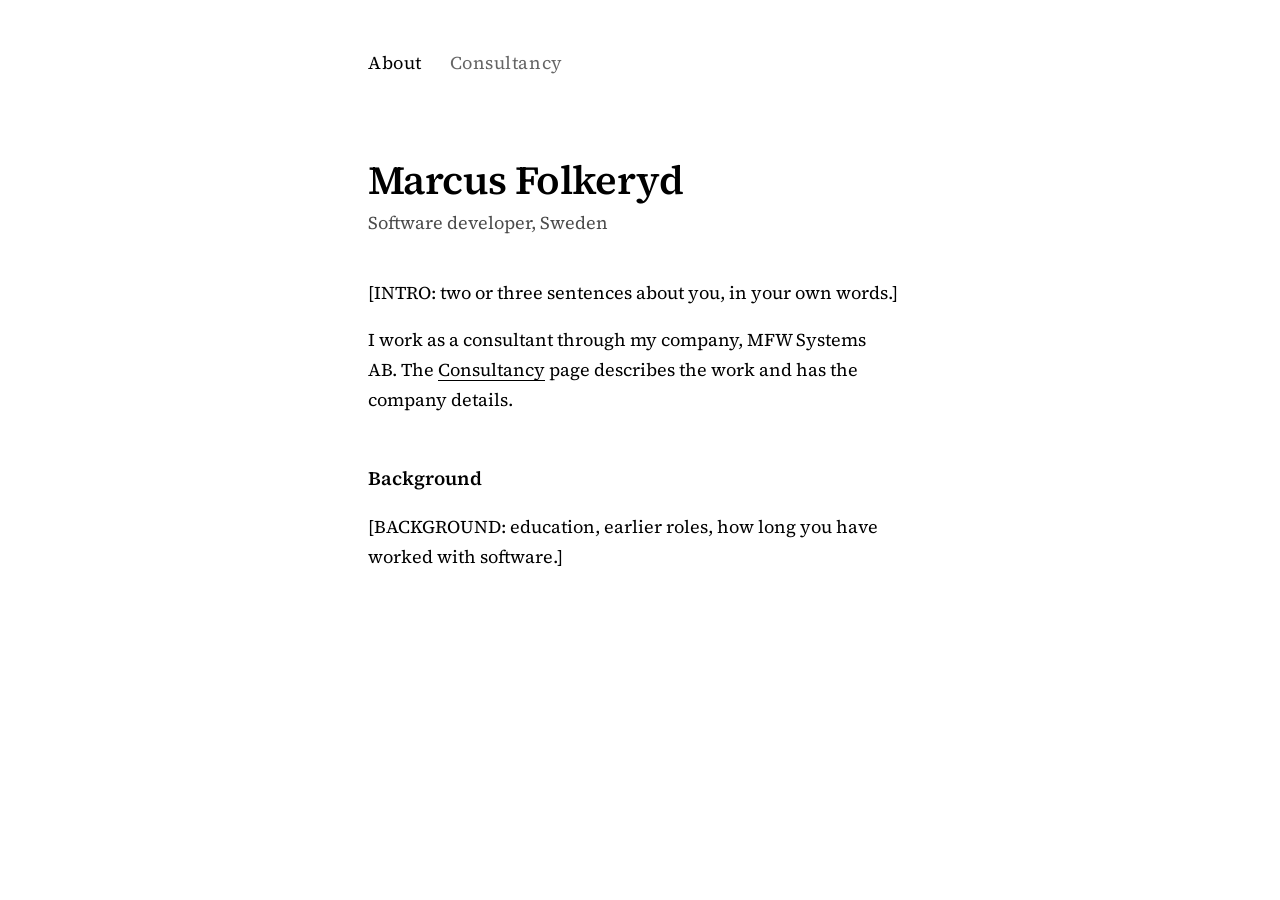
==== index.html @ c3b2ac34 "Add personal site with About and Consultancy pages" ====
<!doctype html>
<html lang="en">
<head>
<meta charset="utf-8">
<meta name="viewport" content="width=device-width, initial-scale=1">
<title>Marcus Folkeryd</title>
<meta name="description" content="Marcus Folkeryd, software developer and consultant in Sweden.">
<link rel="stylesheet" href="style.css">
</head>
<body>
<nav>
  <a href="/" aria-current="page">About</a>
  <a href="/consultancy">Consultancy</a>
</nav>
<main>
  <h1>Marcus Folkeryd</h1>
  <p>Software developer, Sweden</p>

  <p>[INTRO: two or three sentences about you, in your own words.]</p>

  <p>I work as a consultant through my company, MFW Systems AB. The <a href="/consultancy">Consultancy</a> page describes the work and has the company details.</p>

  <h2>Background</h2>
  <p>[BACKGROUND: education, earlier roles, how long you have worked with software.]</p>
</main>
</body>
</html>
---- style.css ----
@font-face {
  font-family: "Source Serif";
  src: url("fonts/source-serif-4.woff2") format("woff2");
  font-weight: 200 900;
  font-display: swap;
}

:root { color-scheme: light dark; }

body {
  max-width: 34rem;
  margin: 0 auto;
  padding: 3rem 1rem 4rem;
  font: 1.125rem/1.65 "Source Serif", Georgia, serif;
  font-kerning: normal;
  font-optical-sizing: auto;
  font-variant-ligatures: common-ligatures;
  font-variant-numeric: oldstyle-nums;
  text-rendering: optimizeLegibility;
  background: Canvas;
  color: CanvasText;
}

nav { display: flex; gap: 1.75rem; margin-bottom: 5rem; letter-spacing: 0.03em; }
nav a { text-decoration: none; opacity: 0.6; }
nav a:hover, nav a[aria-current] { opacity: 1; }

a { color: inherit; text-decoration-thickness: 1px; text-underline-offset: 0.2em; }

h1 { margin: 0; font-size: 2.5rem; font-weight: 600; line-height: 1.1; letter-spacing: -0.015em; }
h1 + p { margin: 0.4rem 0 2.5rem; opacity: 0.7; }
h2 { margin: 3rem 0 0.5rem; font-size: 1.2rem; font-weight: 600; }
p { text-wrap: pretty; }

dl { font-variant-numeric: lining-nums tabular-nums; }
dt { font-weight: 600; }
dd { margin: 0 0 0.75rem; }

@media (min-width: 36rem) {
  dl { display: grid; grid-template-columns: max-content 1fr; gap: 0.5rem 2rem; }
  dd { margin: 0; }
}
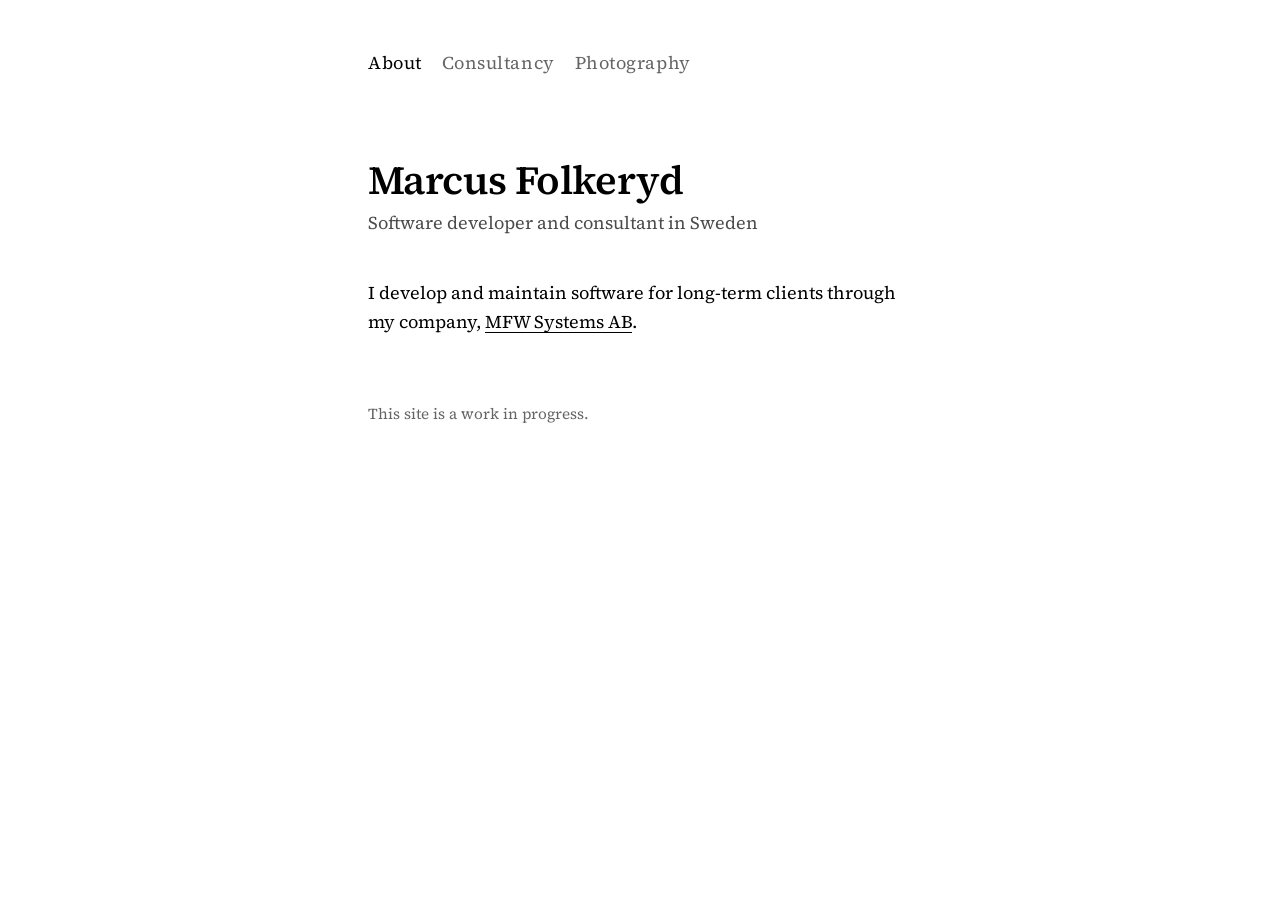
==== commit b5a5e79e: "Rewrite page text, add Photography page and work-in-progress note" ====
--- a/index.html
+++ b/index.html
@@ -11,17 +11,16 @@
 <nav>
   <a href="/" aria-current="page">About</a>
   <a href="/consultancy">Consultancy</a>
+  <a href="/photography">Photography</a>
 </nav>
 <main>
   <h1>Marcus Folkeryd</h1>
-  <p>Software developer, Sweden</p>
+  <p>Software developer and consultant in Sweden</p>
 
-  <p>[INTRO: two or three sentences about you, in your own words.]</p>
-
-  <p>I work as a consultant through my company, MFW Systems AB. The <a href="/consultancy">Consultancy</a> page describes the work and has the company details.</p>
-
-  <h2>Background</h2>
-  <p>[BACKGROUND: education, earlier roles, how long you have worked with software.]</p>
+  <p>I develop and maintain software for long-term clients through my company, <a href="/consultancy">MFW Systems AB</a>.</p>
 </main>
+<footer>
+  <p>This site is a work in progress.</p>
+</footer>
 </body>
 </html>
--- a/style.css
+++ b/style.css
@@ -21,16 +21,17 @@
   color: CanvasText;
 }
 
-nav { display: flex; gap: 1.75rem; margin-bottom: 5rem; letter-spacing: 0.03em; }
+nav { display: flex; flex-wrap: wrap; gap: 0.5rem 1.25rem; margin-bottom: 5rem; letter-spacing: 0.03em; }
 nav a { text-decoration: none; opacity: 0.6; }
 nav a:hover, nav a[aria-current] { opacity: 1; }
 
 a { color: inherit; text-decoration-thickness: 1px; text-underline-offset: 0.2em; }
 
-h1 { margin: 0; font-size: 2.5rem; font-weight: 600; line-height: 1.1; letter-spacing: -0.015em; }
+h1 { margin: 0; text-wrap: balance; font-size: 2.5rem; font-weight: 600; line-height: 1.1; letter-spacing: -0.015em; }
 h1 + p { margin: 0.4rem 0 2.5rem; opacity: 0.7; }
 h2 { margin: 3rem 0 0.5rem; font-size: 1.2rem; font-weight: 600; }
 p { text-wrap: pretty; }
+footer { margin-top: 4rem; font-size: 0.95rem; opacity: 0.6; }
 
 dl { font-variant-numeric: lining-nums tabular-nums; }
 dt { font-weight: 600; }
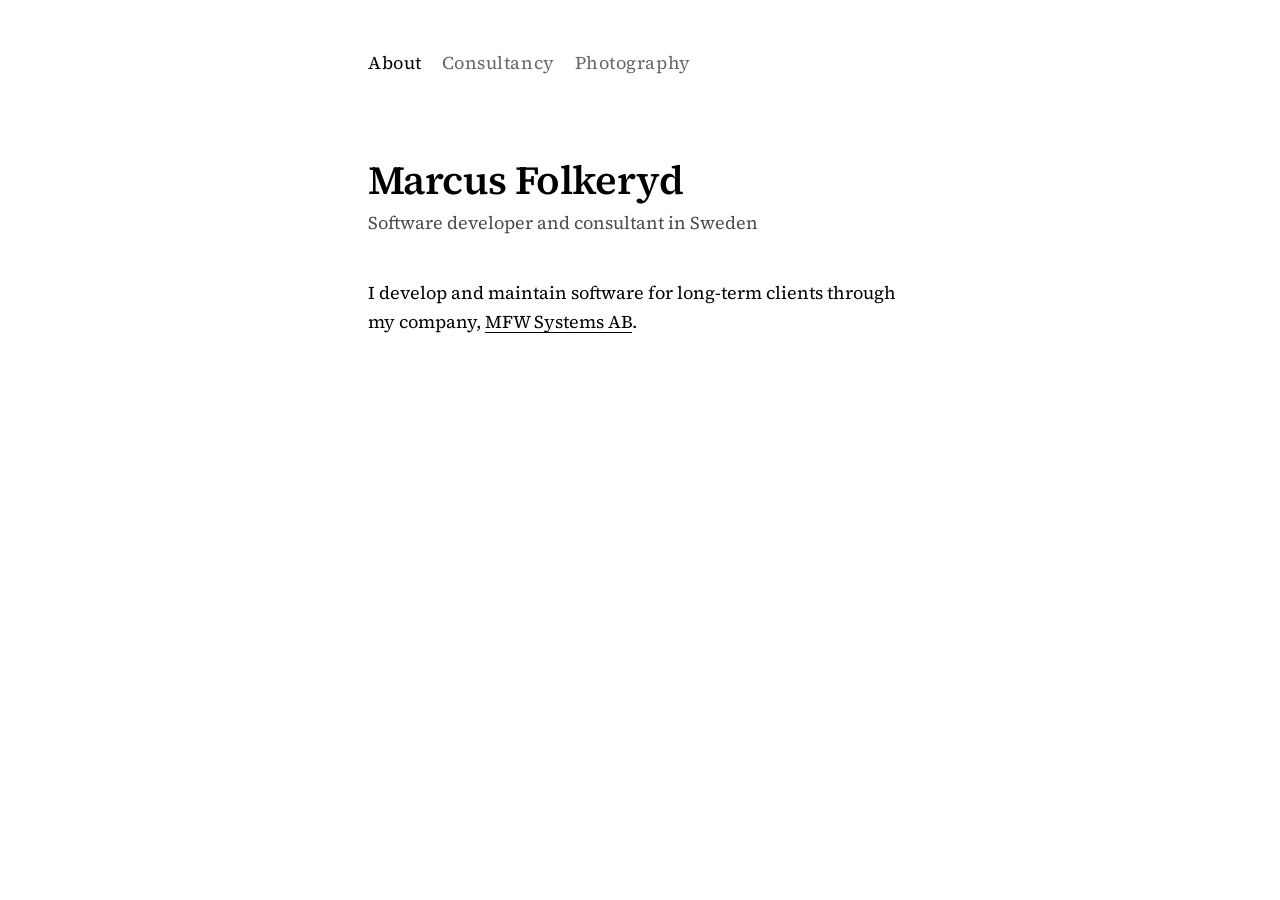
==== commit c6d262e7: "List services on the Consultancy page, drop work-in-progress note" ====
--- a/index.html
+++ b/index.html
@@ -19,8 +19,5 @@
 
   <p>I develop and maintain software for long-term clients through my company, <a href="/consultancy">MFW Systems AB</a>.</p>
 </main>
-<footer>
-  <p>This site is a work in progress.</p>
-</footer>
 </body>
 </html>
